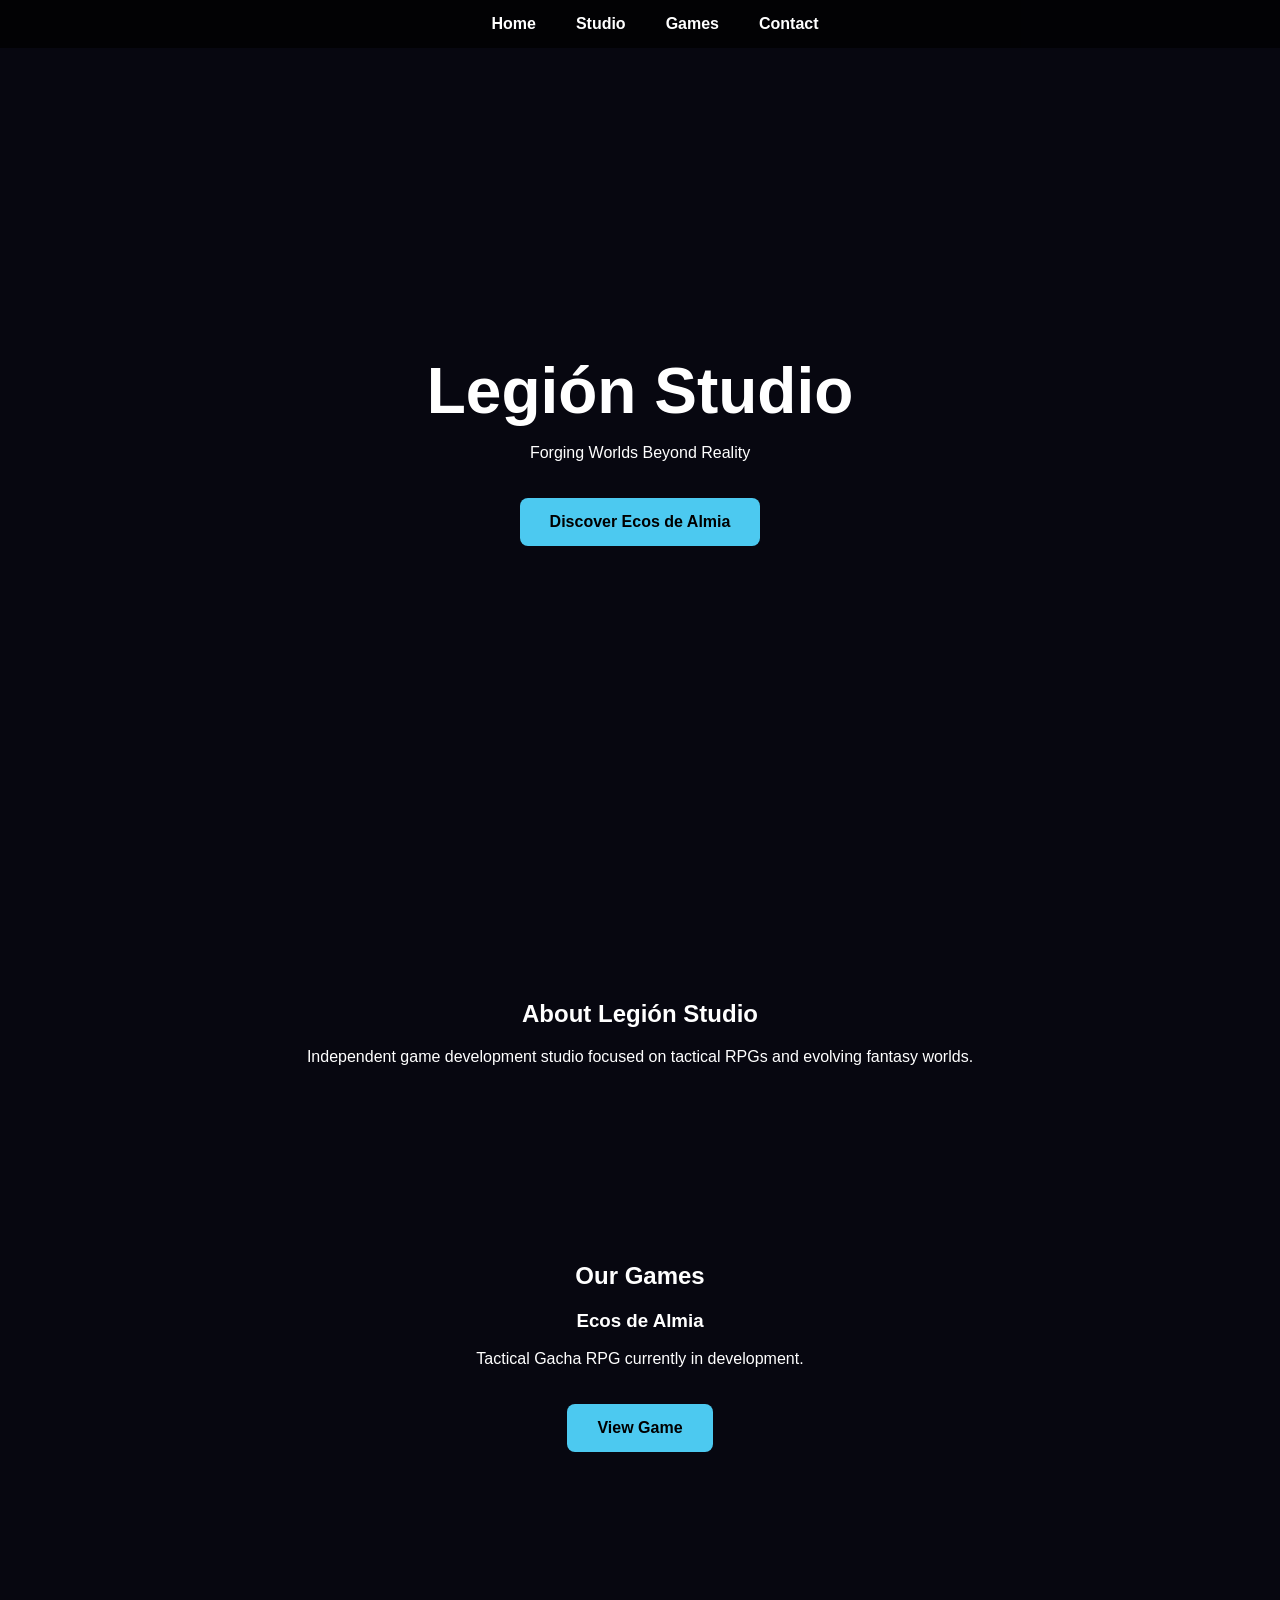
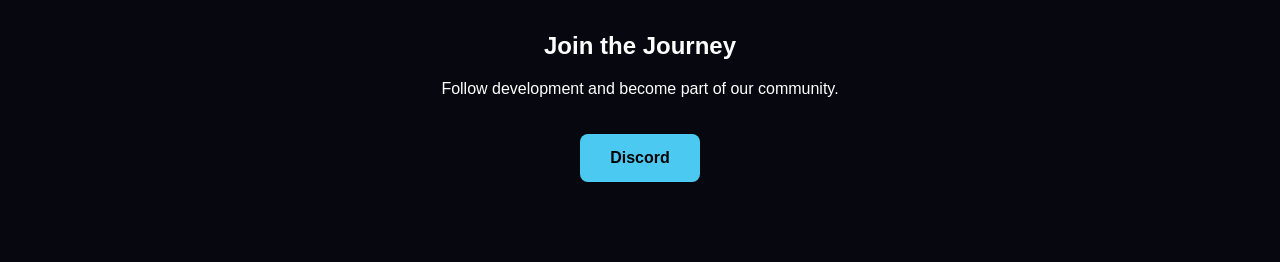
==== index.html @ 96cc491e "Update index.html" ====
<!DOCTYPE html>
<html lang="en">
<head>
<meta charset="UTF-8">
<meta name="viewport" content="width=device-width, initial-scale=1.0">
<title>Legión Studio</title>

<link rel="stylesheet" href="style.css">
</head>

<body>

<nav>
<a href="#">Home</a>
<a href="#about">Studio</a>
<a href="#games">Games</a>
<a href="#contact">Contact</a>
</nav>

<section class="hero">
<h1>Legión Studio</h1>
<p>Forging Worlds Beyond Reality</p>
<a class="button" href="games/ecos-de-almia.html">
Discover Ecos de Almia
</a>
</section>

<section id="about" class="section">
<h2>About Legión Studio</h2>
<p>
Independent game development studio focused on tactical RPGs
and evolving fantasy worlds.
</p>
</section>

<section id="games" class="section">
<h2>Our Games</h2>

<h3>Ecos de Almia</h3>
<p>Tactical Gacha RPG currently in development.</p>

<a class="button" href="games/ecos-de-almia.html">
View Game
</a>
</section>

<section id="contact" class="section">
<h2>Join the Journey</h2>
<p>Follow development and become part of our community.</p>
<a class="button">Discord</a>
</section>

</body>
</html>
---- style.css ----
body{
margin:0;
font-family:Arial, Helvetica, sans-serif;
background:#070710;
color:white;
}

nav{
position:fixed;
width:100%;
background:rgba(0,0,0,0.7);
padding:15px;
display:flex;
justify-content:center;
gap:40px;
z-index:1000;
}

nav a{
color:white;
text-decoration:none;
font-weight:bold;
}

.hero{
height:100vh;
background:url("images/hero.jpg") center/cover no-repeat;
display:flex;
flex-direction:column;
justify-content:center;
align-items:center;
text-align:center;
}

.hero h1{
font-size:4em;
margin:0;
}

.section{
padding:80px 20px;
max-width:1000px;
margin:auto;
text-align:center;
}

.button{
padding:15px 30px;
background:#4cc9f0;
border-radius:8px;
color:black;
text-decoration:none;
font-weight:bold;
margin-top:20px;
display:inline-block;
}
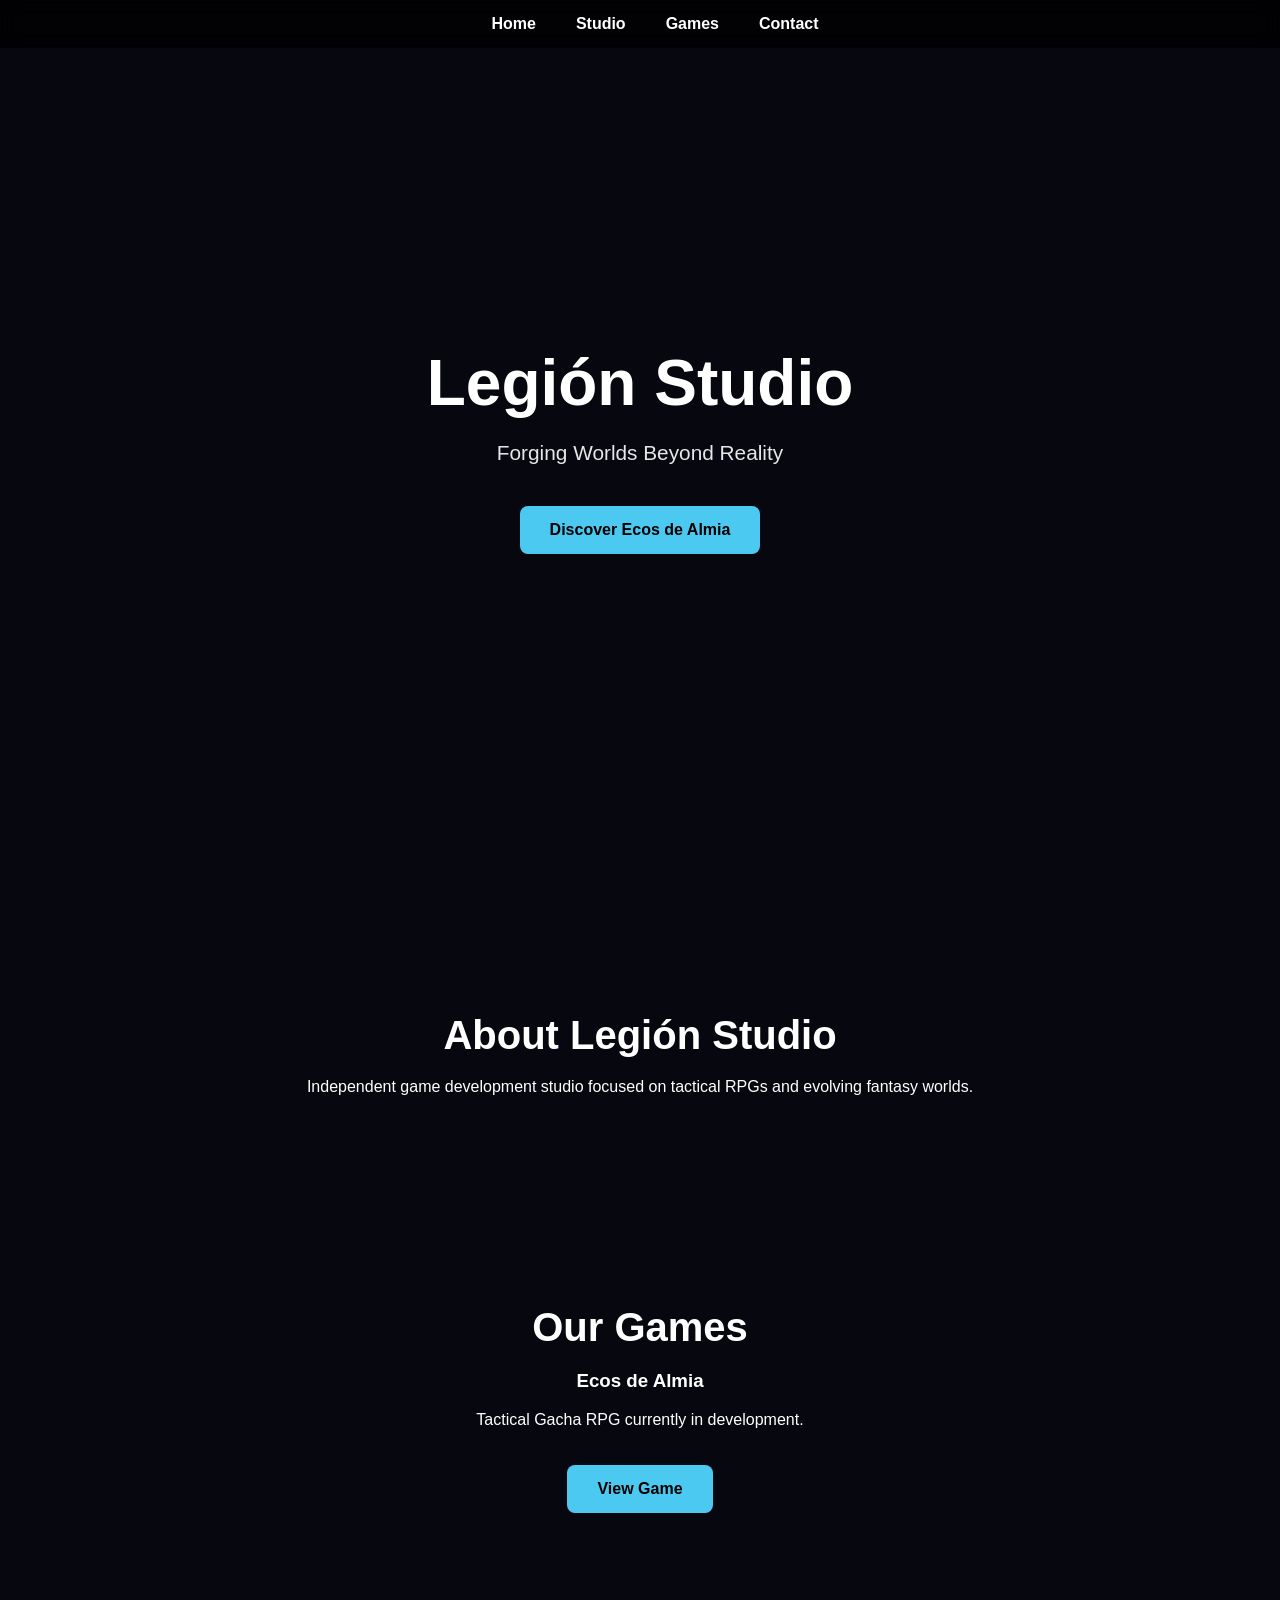
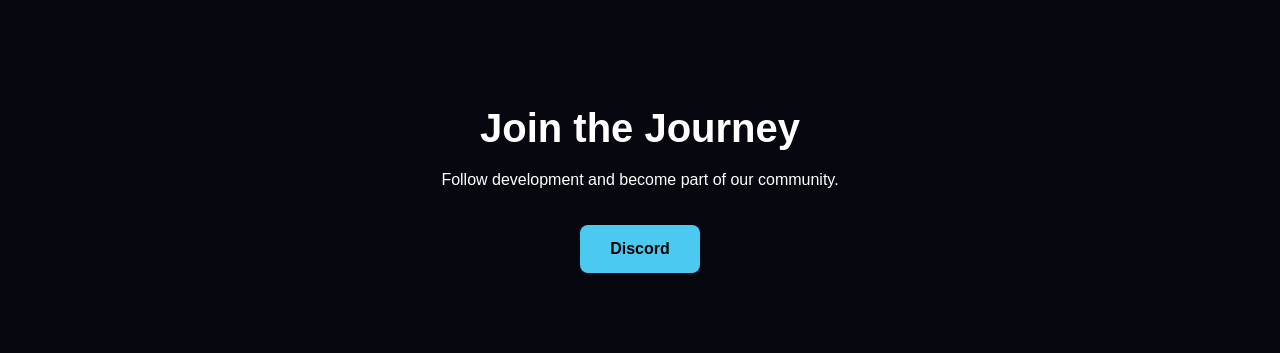
==== commit 0ee25021: "Update index.html" ====
--- a/index.html
+++ b/index.html
@@ -49,6 +49,6 @@
 <p>Follow development and become part of our community.</p>
 <a class="button">Discord</a>
 </section>
-
+<script src="script.js"></script>
 </body>
 </html>
--- a/style.css
+++ b/style.css
@@ -54,3 +54,28 @@
 margin-top:20px;
 display:inline-block;
 }
+
+.hidden{
+opacity:0;
+transform:translateY(60px);
+transition:all 1s ease;
+}
+
+.show{
+opacity:1;
+transform:translateY(0);
+}
+
+nav{
+backdrop-filter:blur(10px);
+}
+
+.hero p{
+font-size:1.3em;
+opacity:0.9;
+}
+
+.section h2{
+font-size:2.5em;
+margin-bottom:20px;
+}
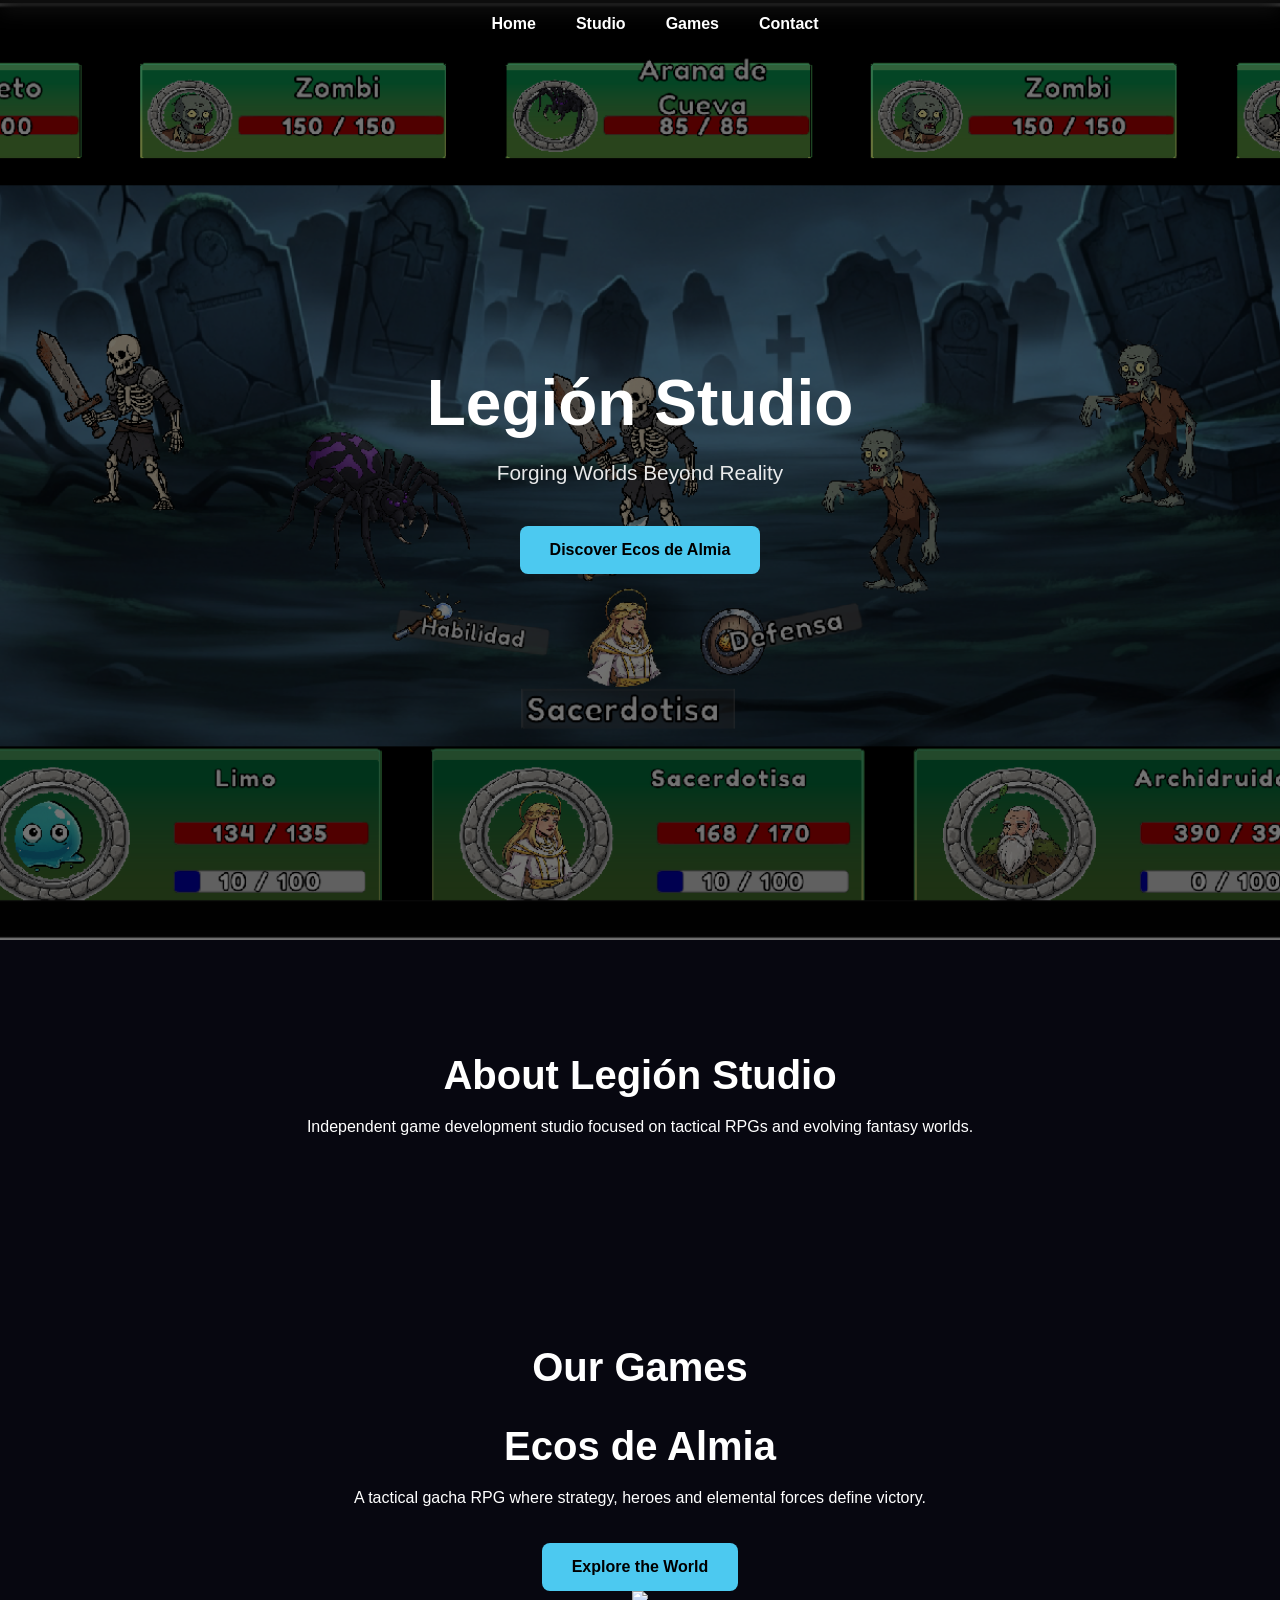
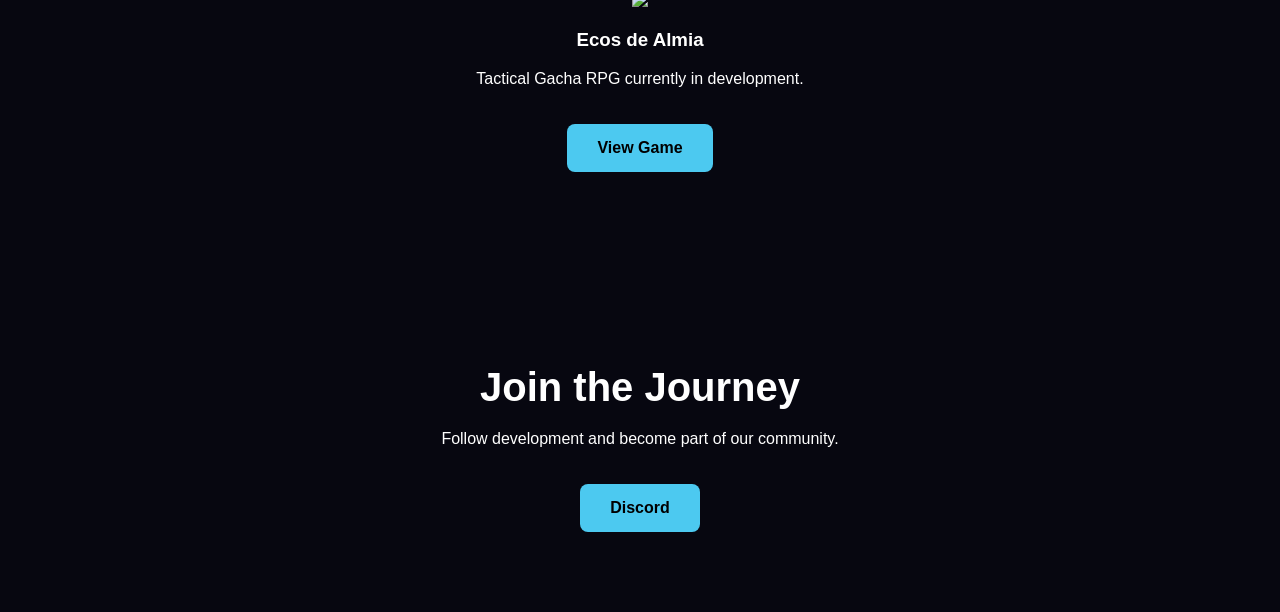
==== commit 47f12a1a: "Update index.html" ====
--- a/index.html
+++ b/index.html
@@ -25,7 +25,7 @@
 </a>
 </section>
 
-<section id="about" class="section">
+<section id="about" class="section hidden">
 <h2>About Legión Studio</h2>
 <p>
 Independent game development studio focused on tactical RPGs
@@ -33,8 +33,28 @@
 </p>
 </section>
 
-<section id="games" class="section">
+<section id="games" class="section hidden">
 <h2>Our Games</h2>
+
+<section class="showcase hidden">
+
+<div class="showcase-text">
+<h2>Ecos de Almia</h2>
+<p>
+A tactical gacha RPG where strategy,
+heroes and elemental forces define victory.
+</p>
+
+<a class="button" href="games/ecos-de-almia.html">
+Explore the World
+</a>
+</div>
+
+<div class="showcase-image">
+<img src="images/gameplay.jpg">
+</div>
+
+</section>
 
 <h3>Ecos de Almia</h3>
 <p>Tactical Gacha RPG currently in development.</p>
@@ -44,7 +64,7 @@
 </a>
 </section>
 
-<section id="contact" class="section">
+<section id="contact" class="section hidden">
 <h2>Join the Journey</h2>
 <p>Follow development and become part of our community.</p>
 <a class="button">Discord</a>
--- a/style.css
+++ b/style.css
@@ -24,12 +24,15 @@
 
 .hero{
 height:100vh;
-background:url("images/hero.jpg") center/cover no-repeat;
+background:url("images/hero.jpg") no-repeat center center;
+background-size:cover;
 display:flex;
 flex-direction:column;
 justify-content:center;
 align-items:center;
 text-align:center;
+position:relative;
+padding:20px;
 }
 
 .hero h1{
@@ -79,3 +82,20 @@
 font-size:2.5em;
 margin-bottom:20px;
 }
+
+.hero::before{
+content:"";
+position:absolute;
+top:0;
+left:0;
+width:100%;
+height:100%;
+background:rgba(0,0,0,0.55);
+}
+
+.hero h1,
+.hero p,
+.hero a{
+position:relative;
+z-index:2;
+}
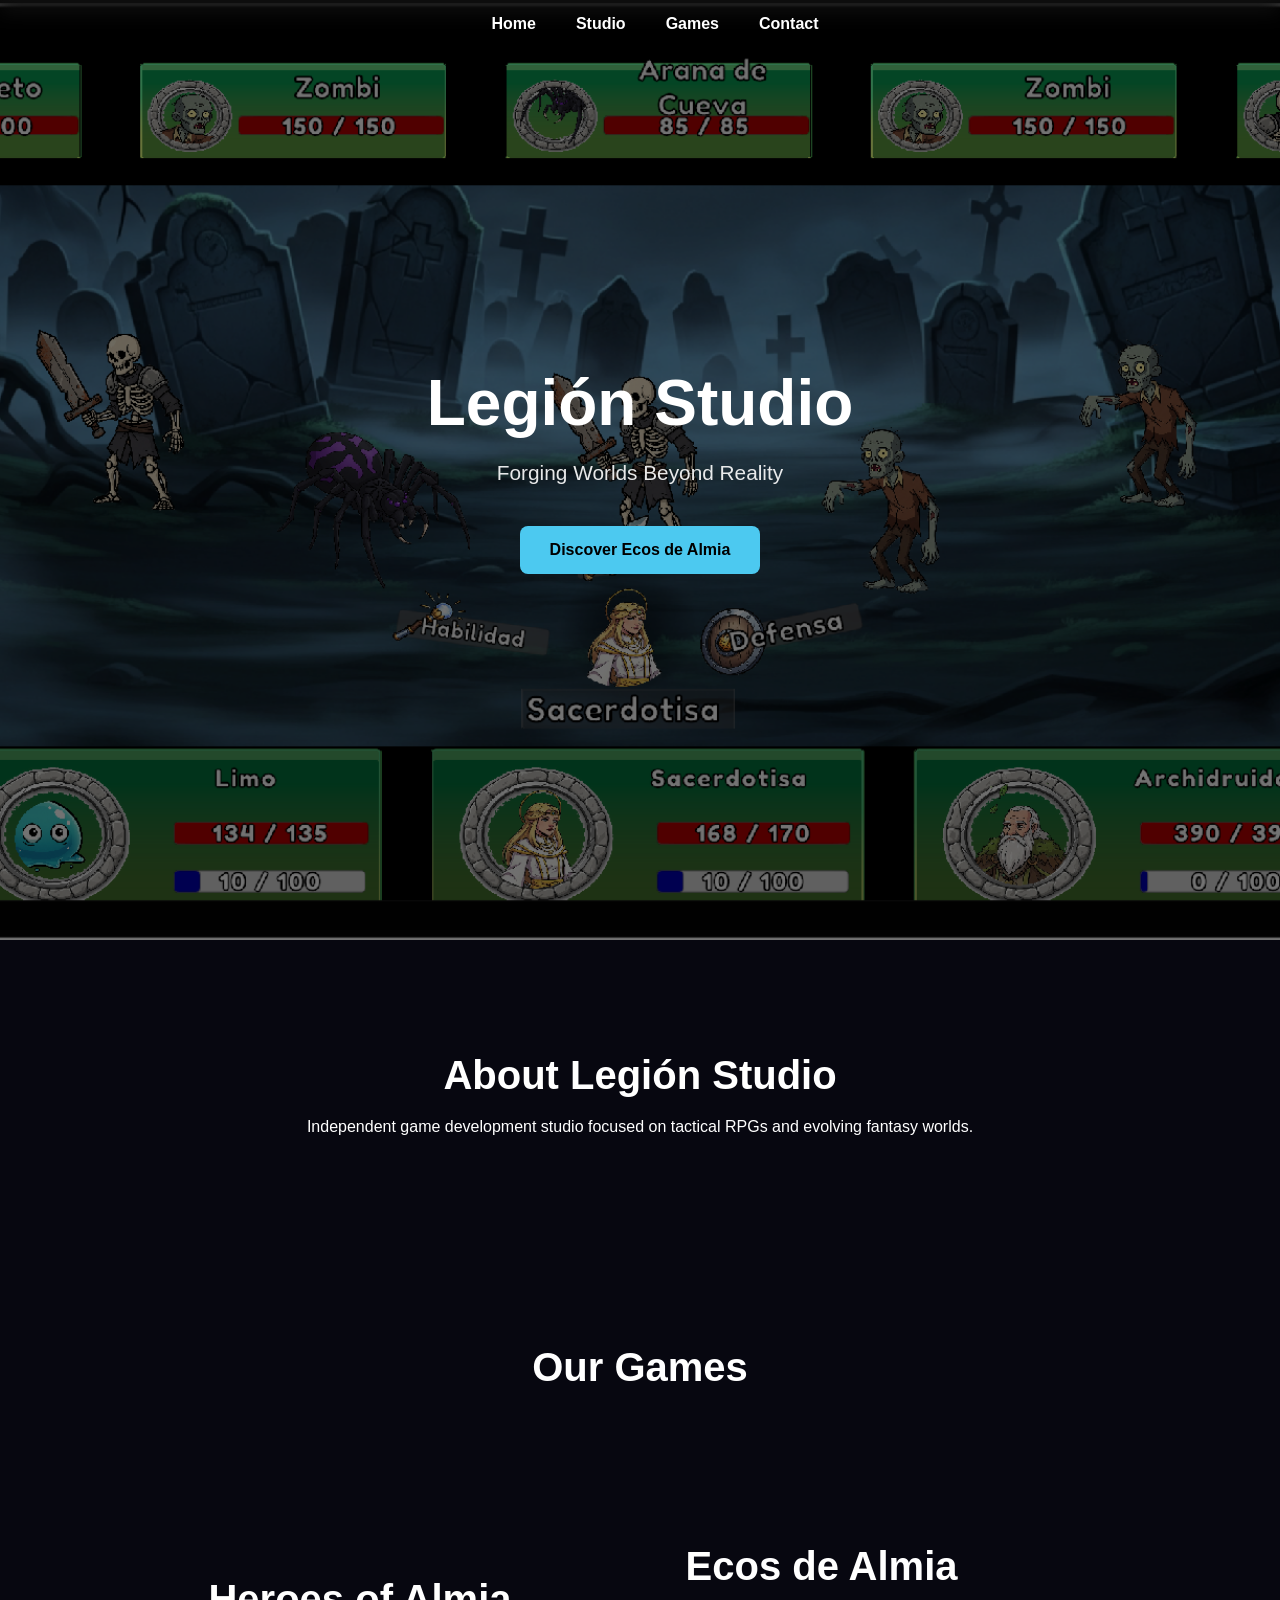
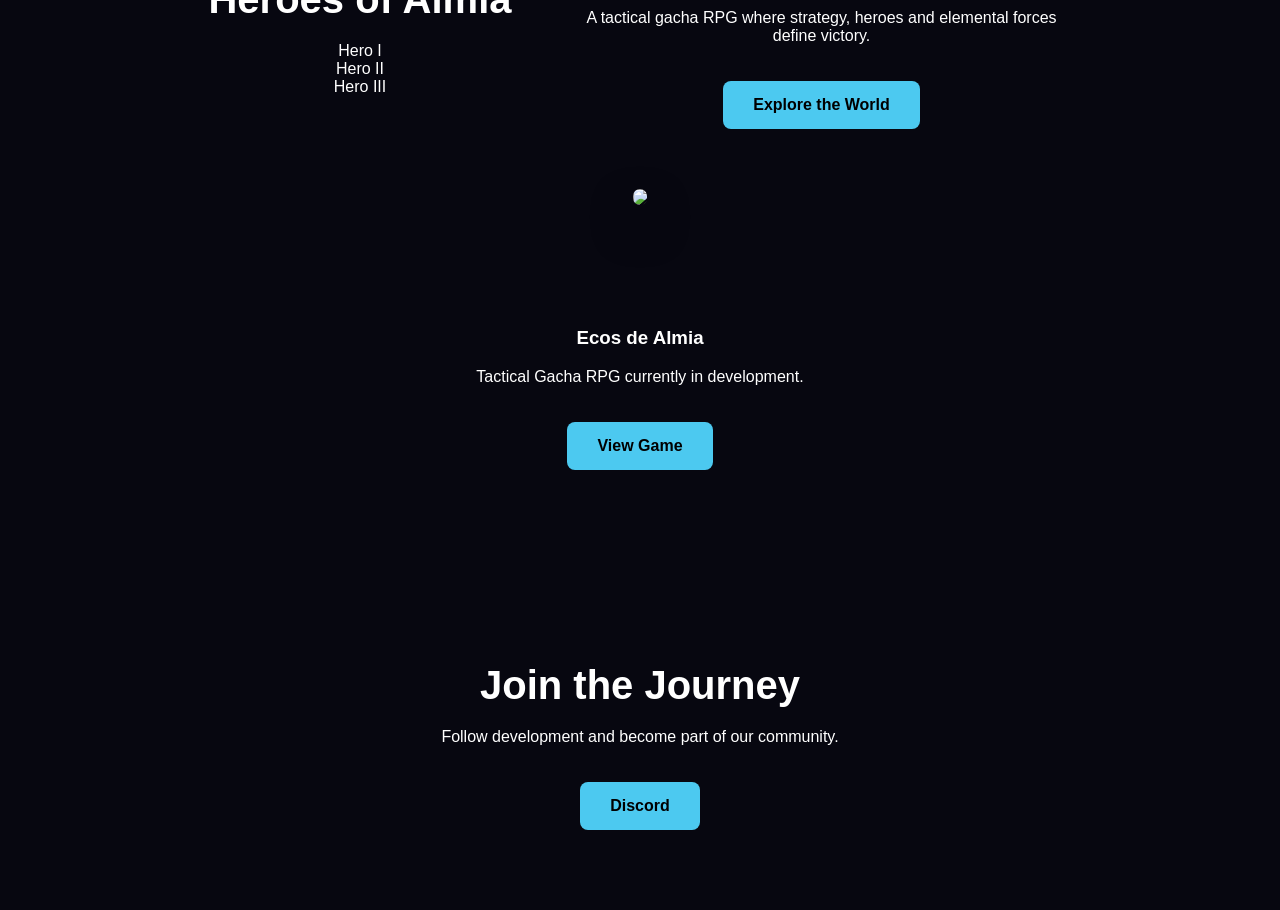
==== commit 2f8a25b9: "Update index.html" ====
--- a/index.html
+++ b/index.html
@@ -37,7 +37,18 @@
 <h2>Our Games</h2>
 
 <section class="showcase hidden">
+<section class="characters hidden">
 
+<h2>Heroes of Almia</h2>
+
+<div class="card-container">
+
+<div class="card">Hero I</div>
+<div class="card">Hero II</div>
+<div class="card">Hero III</div>
+
+</div>
+</section>
 <div class="showcase-text">
 <h2>Ecos de Almia</h2>
 <p>
--- a/style.css
+++ b/style.css
@@ -99,3 +99,23 @@
 position:relative;
 z-index:2;
 }
+
+.showcase{
+display:flex;
+align-items:center;
+justify-content:center;
+gap:60px;
+padding:100px 40px;
+flex-wrap:wrap;
+}
+
+.showcase-text{
+max-width:500px;
+}
+
+.showcase-image img{
+width:500px;
+max-width:90%;
+border-radius:12px;
+box-shadow:0 20px 40px rgba(0,0,0,0.6);
+}
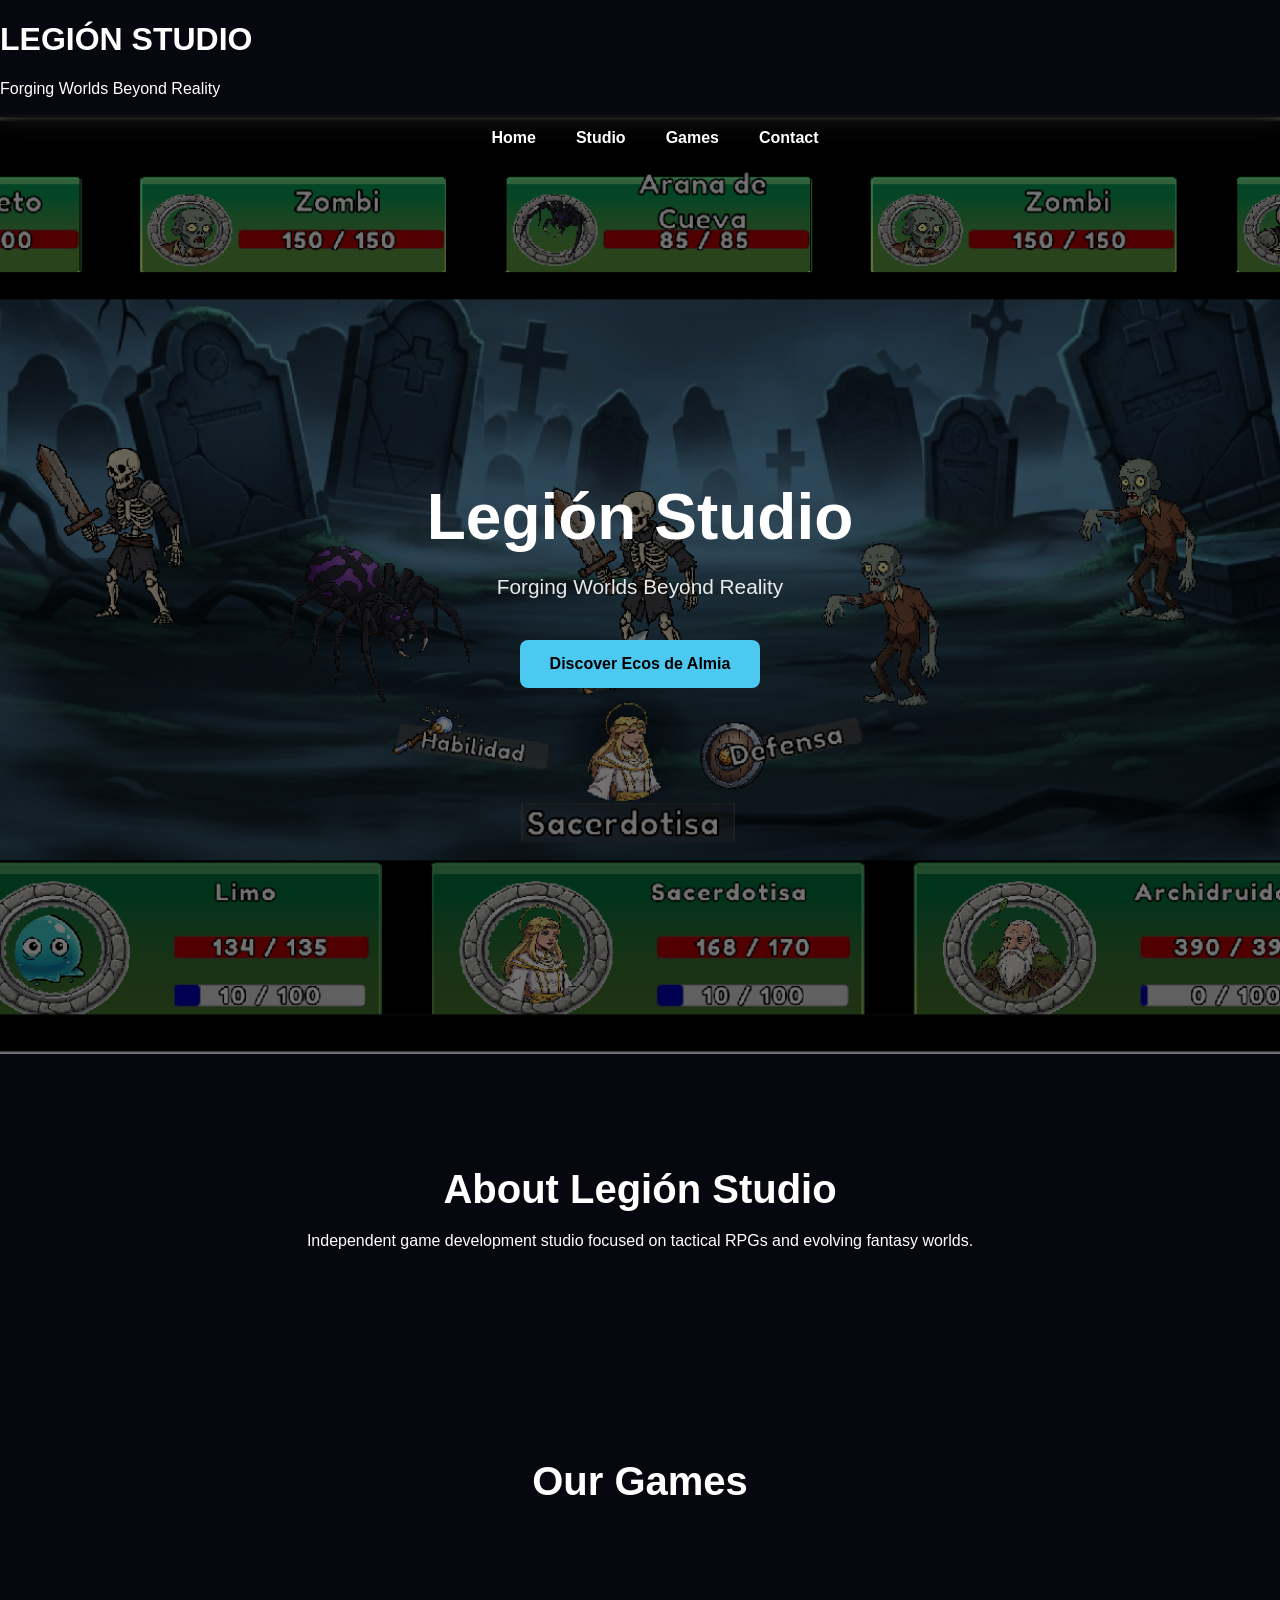
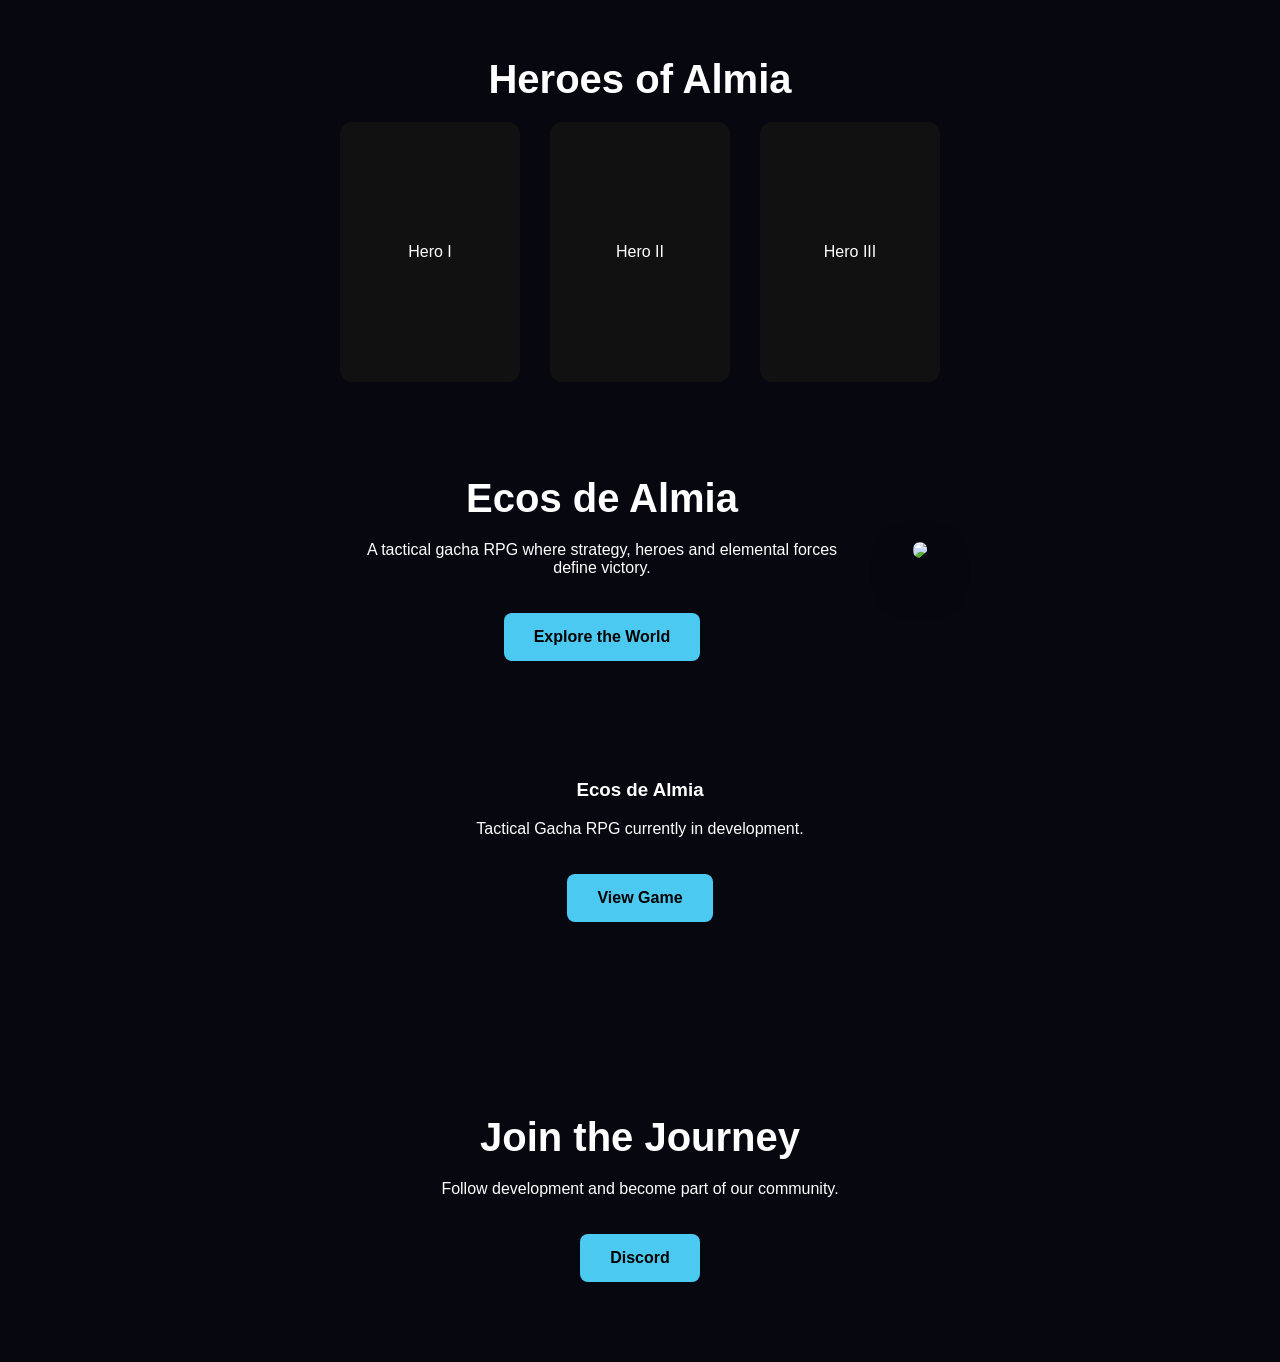
==== commit cac90ce1: "Update index.html" ====
--- a/index.html
+++ b/index.html
@@ -9,7 +9,10 @@
 </head>
 
 <body>
-
+<div id="loader">
+<h1>LEGIÓN STUDIO</h1>
+<p>Forging Worlds Beyond Reality</p>
+</div>
 <nav>
 <a href="#">Home</a>
 <a href="#about">Studio</a>
--- a/style.css
+++ b/style.css
@@ -119,3 +119,27 @@
 border-radius:12px;
 box-shadow:0 20px 40px rgba(0,0,0,0.6);
 }
+
+.card-container{
+display:flex;
+gap:30px;
+justify-content:center;
+flex-wrap:wrap;
+}
+
+.card{
+width:180px;
+height:260px;
+background:#111;
+border-radius:12px;
+display:flex;
+align-items:center;
+justify-content:center;
+transition:0.4s;
+cursor:pointer;
+}
+
+.card:hover{
+transform:translateY(-10px) scale(1.05);
+box-shadow:0 20px 30px rgba(0,0,0,0.7);
+}
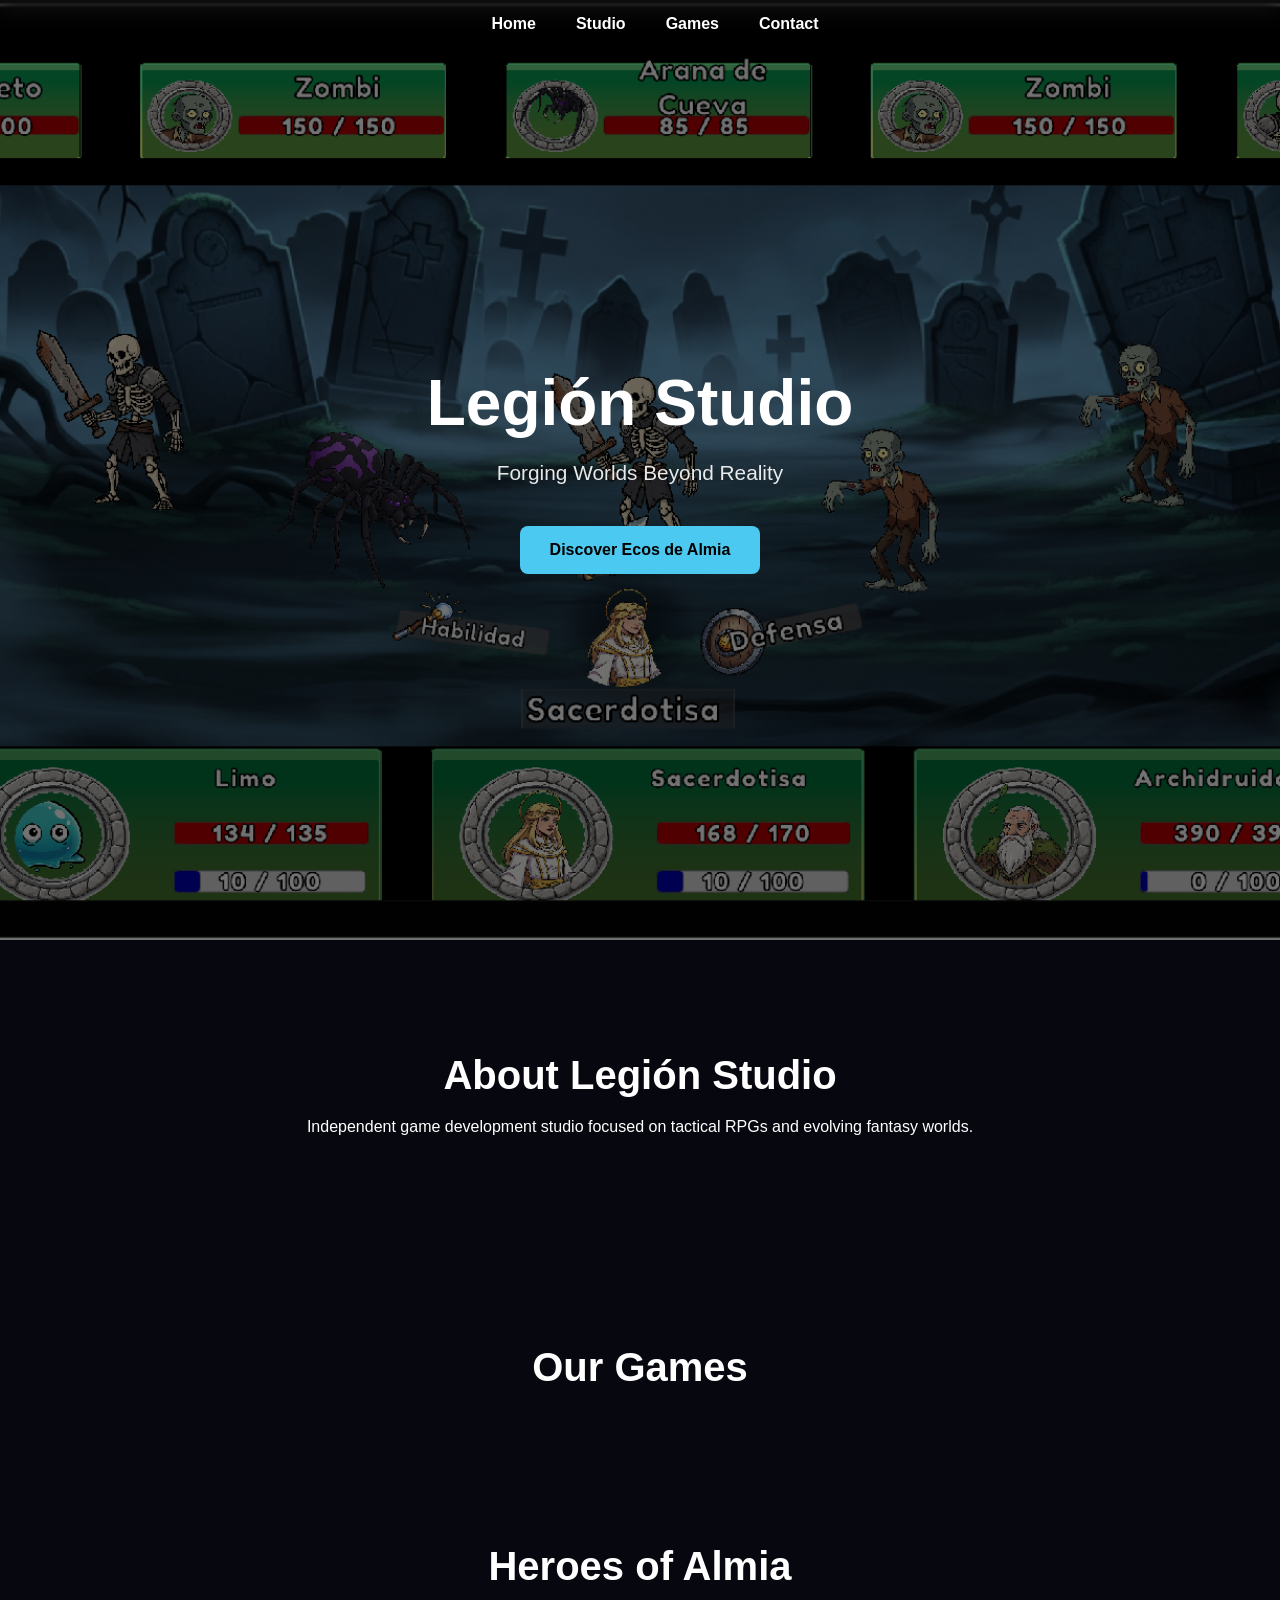
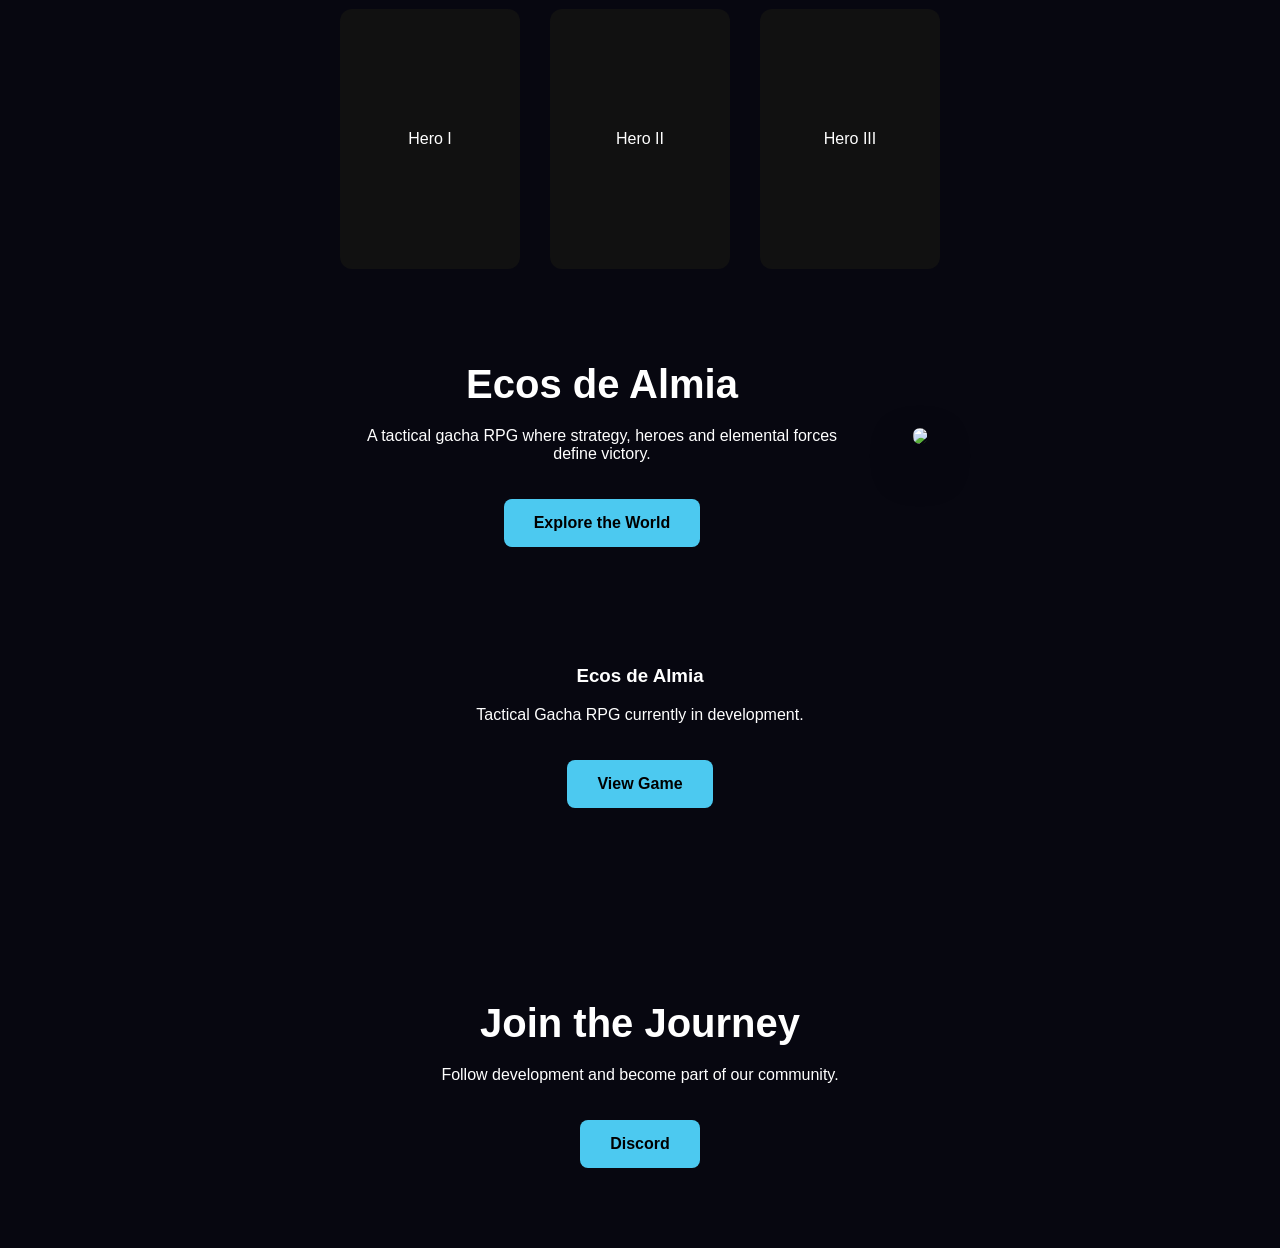
==== commit 7daad6bd: "Update index.html" ====
--- a/index.html
+++ b/index.html
@@ -10,7 +10,7 @@
 
 <body>
 <div id="loader">
-<h1>LEGIÓN STUDIO</h1>
+<img src="images/logo.png" class="studio-logo">
 <p>Forging Worlds Beyond Reality</p>
 </div>
 <nav>
--- a/style.css
+++ b/style.css
@@ -143,3 +143,37 @@
 transform:translateY(-10px) scale(1.05);
 box-shadow:0 20px 30px rgba(0,0,0,0.7);
 }
+
+#loader{
+position:fixed;
+top:0;
+left:0;
+width:100%;
+height:100%;
+background:#050509;
+display:flex;
+flex-direction:column;
+justify-content:center;
+align-items:center;
+z-index:9999;
+transition:opacity 1s ease;
+}
+
+#loader h1{
+font-size:3em;
+letter-spacing:4px;
+}
+
+#loader.fade-out{
+opacity:0;
+pointer-events:none;
+}
+
+body{
+opacity:0;
+transition:opacity 0.6s ease;
+}
+
+body.loaded{
+opacity:1;
+}
